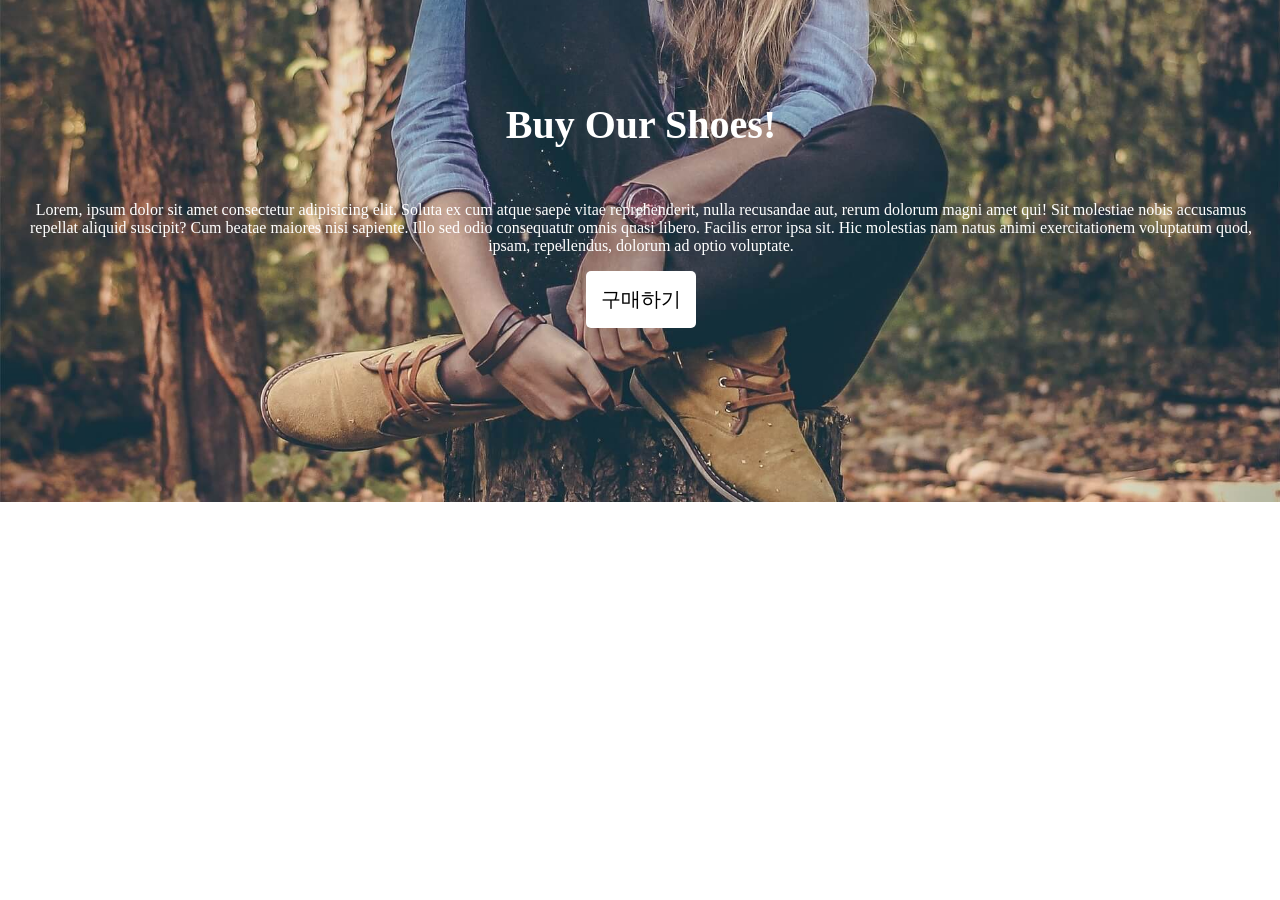
==== shoes/shoes.html @ cb9acc12 "first commit" ====
<!DOCTYPE html>
<html lang="ko">
<head>
  <meta charset="UTF-8">
  <meta name="viewport" content="width=device-width, initial-scale=1.0">
  <link rel="stylesheet" href="./css/shoes.css">
  <title>My Shoes Shop</title>
</head>
<body>
  <div class="main-background">
    <h4 class="main-title">Buy Our Shoes!</h4>
    <p class="main-content">
      Lorem, ipsum dolor sit amet consectetur adipisicing elit. Soluta ex cum atque saepe vitae reprehenderit, nulla recusandae aut, rerum dolorum magni amet qui! Sit molestiae nobis accusamus repellat aliquid suscipit?
      Cum beatae maiores nisi sapiente. Illo sed odio consequatur omnis quasi libero. Facilis error ipsa sit. Hic molestias nam natus animi exercitationem voluptatum quod, ipsam, repellendus, dolorum ad optio voluptate.
    </p>
    <button class="main-button">구매하기</button>
  </div>
</body>
</html>
---- shoes/css/shoes.css ----
body {
  margin: 0;
}

.main-background {
  width: 100%;
  height: 500px;
  background-image: url(../images/shoes_background.jpg);
  background-size: 100%;
  background-repeat: no-repeat;
  background-position: center;
  padding: 1px;
  text-align: center;
}

.main-title {
  /* div 자식은 마진이 서로 겹침 현상이 발생 */
  /* 해결 방법은 부모에게 padding : 1px 주어서 해결 */
  color: white;
  font-size: 40px;
  margin-top: 100px;
}

.main-content {
  color: white;
  margin-left: 20px;
  margin-right: 20px;
}

.main-button {
  background-color: white;
  font-size: 20px;
  padding: 15px;
  border-radius: 5px;
  border: none;
}
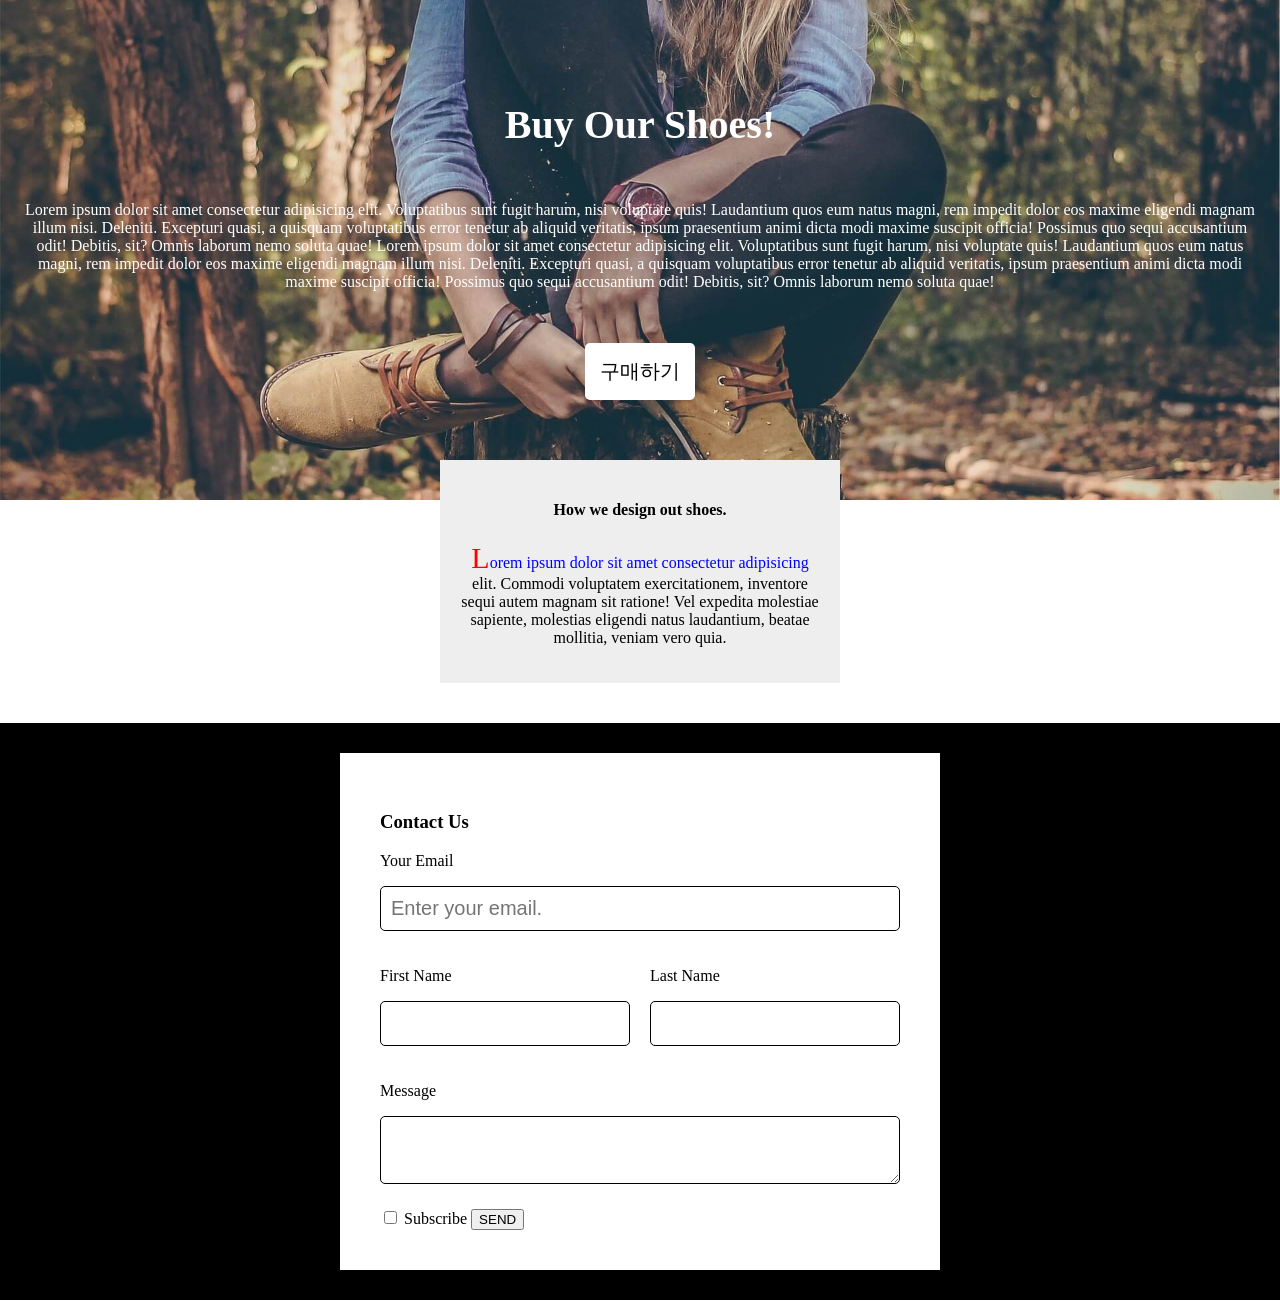
==== commit 990a0a46: "fix : shoes 관련 html / css 수정 및 추가" ====
--- a/shoes/shoes.html
+++ b/shoes/shoes.html
@@ -1,19 +1,72 @@
-<!DOCTYPE html>
+<!doctype html>
 <html lang="ko">
-<head>
-  <meta charset="UTF-8">
-  <meta name="viewport" content="width=device-width, initial-scale=1.0">
-  <link rel="stylesheet" href="./css/shoes.css">
-  <title>My Shoes Shop</title>
-</head>
-<body>
-  <div class="main-background">
-    <h4 class="main-title">Buy Our Shoes!</h4>
-    <p class="main-content">
-      Lorem, ipsum dolor sit amet consectetur adipisicing elit. Soluta ex cum atque saepe vitae reprehenderit, nulla recusandae aut, rerum dolorum magni amet qui! Sit molestiae nobis accusamus repellat aliquid suscipit?
-      Cum beatae maiores nisi sapiente. Illo sed odio consequatur omnis quasi libero. Facilis error ipsa sit. Hic molestias nam natus animi exercitationem voluptatum quod, ipsam, repellendus, dolorum ad optio voluptate.
-    </p>
-    <button class="main-button">구매하기</button>
-  </div>
-</body>
-</html>+  <head>
+    <meta charset="UTF-8" />
+    <meta name="viewport" content="width=device-width, initial-scale=1.0" />
+    <link rel="stylesheet" href="./css/shoes.css" />
+    <title>My Shoes Shop</title>
+  </head>
+  <body>
+    <div class="main-background">
+      <h4 class="main-title">Buy Our Shoes!</h4>
+      <p class="main-content">
+        Lorem ipsum dolor sit amet consectetur adipisicing elit. Voluptatibus
+        sunt fugit harum, nisi voluptate quis! Laudantium quos eum natus magni,
+        rem impedit dolor eos maxime eligendi magnam illum nisi. Deleniti.
+        Excepturi quasi, a quisquam voluptatibus error tenetur ab aliquid
+        veritatis, ipsum praesentium animi dicta modi maxime suscipit officia!
+        Possimus quo sequi accusantium odit! Debitis, sit? Omnis laborum nemo
+        soluta quae! Lorem ipsum dolor sit amet consectetur adipisicing elit.
+        Voluptatibus sunt fugit harum, nisi voluptate quis! Laudantium quos eum
+        natus magni, rem impedit dolor eos maxime eligendi magnam illum nisi.
+        Deleniti. Excepturi quasi, a quisquam voluptatibus error tenetur ab
+        aliquid veritatis, ipsum praesentium animi dicta modi maxime suscipit
+        officia! Possimus quo sequi accusantium odit! Debitis, sit? Omnis
+        laborum nemo soluta quae!
+      </p>
+      <button class="main-button">구매하기</button>
+    </div>
+    <div class="explain-box">
+      <h4>How we design out shoes.</h4>
+      <p class="pseudo">
+        Lorem ipsum dolor sit amet consectetur adipisicing elit. Commodi
+        voluptatem exercitationem, inventore sequi autem magnam sit ratione! Vel
+        expedita molestiae sapiente, molestias eligendi natus laudantium, beatae
+        mollitia, veniam vero quia.
+      </p>
+    </div>
+    <div class="form-background">
+      <div class="form-white">
+        <form action="" method="get">
+          <div class="w-100">
+            <h3>Contact Us</h3>
+            <p>Your Email</p>
+            <input
+              type="email"
+              class="form-input"
+              placeholder="Enter your email."
+            />
+          </div>
+          <div class="w-50">
+            <p>First Name</p>
+            <input type="text" class="form-input">
+          </div>
+          <div class="w-50">
+            <p>Last Name</p>
+            <input type="text" class="form-input">
+          </div>
+          <div style="clear:both"></div>
+          <div class="w-100">
+            <p>Message</p>
+            <textarea class="form-input"></textarea>
+          </div>
+          <div class="w-100">
+            <input type="checkbox" id="sub">
+            <label for="sub">Subscribe</label>
+            <button class="yellow-button">SEND</button>
+          </div>
+        </form>
+      </div>
+    </div>
+  </body>
+</html>
--- a/shoes/css/shoes.css
+++ b/shoes/css/shoes.css
@@ -1,5 +1,9 @@
 body {
   margin: 0;
+}
+
+div {
+  box-sizing: border-box;
 }
 
 .main-background {
@@ -11,6 +15,7 @@
   background-position: center;
   padding: 1px;
   text-align: center;
+  position: relative;
 }
 
 .main-title {
@@ -33,4 +38,69 @@
   padding: 15px;
   border-radius: 5px;
   border: none;
-}+  position: absolute;
+  left: 50%;
+  transform: translateX(-50%);
+  bottom: 100px;
+}
+
+.main-button:hover {
+  color: red;
+}
+
+.explain-box {
+  width: 400px;
+  margin: auto;
+  padding: 20px;
+  text-align: center;
+  background-color: #eee;
+  position: relative;
+  top: -40px;
+}
+
+
+.pseudo::first-letter {
+  color: red;
+  font-size: 30px;
+}
+
+.pseudo::first-line {
+  color: blue;
+}
+
+div, input, textarea {
+  box-sizing: border-box;
+}
+
+.form-background {
+  background-color: black;
+  padding: 30px;
+}
+
+.form-white {
+  background-color: white;
+  padding: 30px;
+  width: 80%;
+  margin: auto;
+  max-width: 600px;
+}
+
+.form-input {
+  width: 100%;
+  padding: 10px;
+  font-size: 20px;
+  border: 1px solid black;
+  border-radius: 5px;
+}
+
+.w-100 {
+  width: 100%;
+  padding: 10px;
+}
+
+.w-50 {
+  width: 50%;
+  padding: 10px;
+  float: left;
+}
+
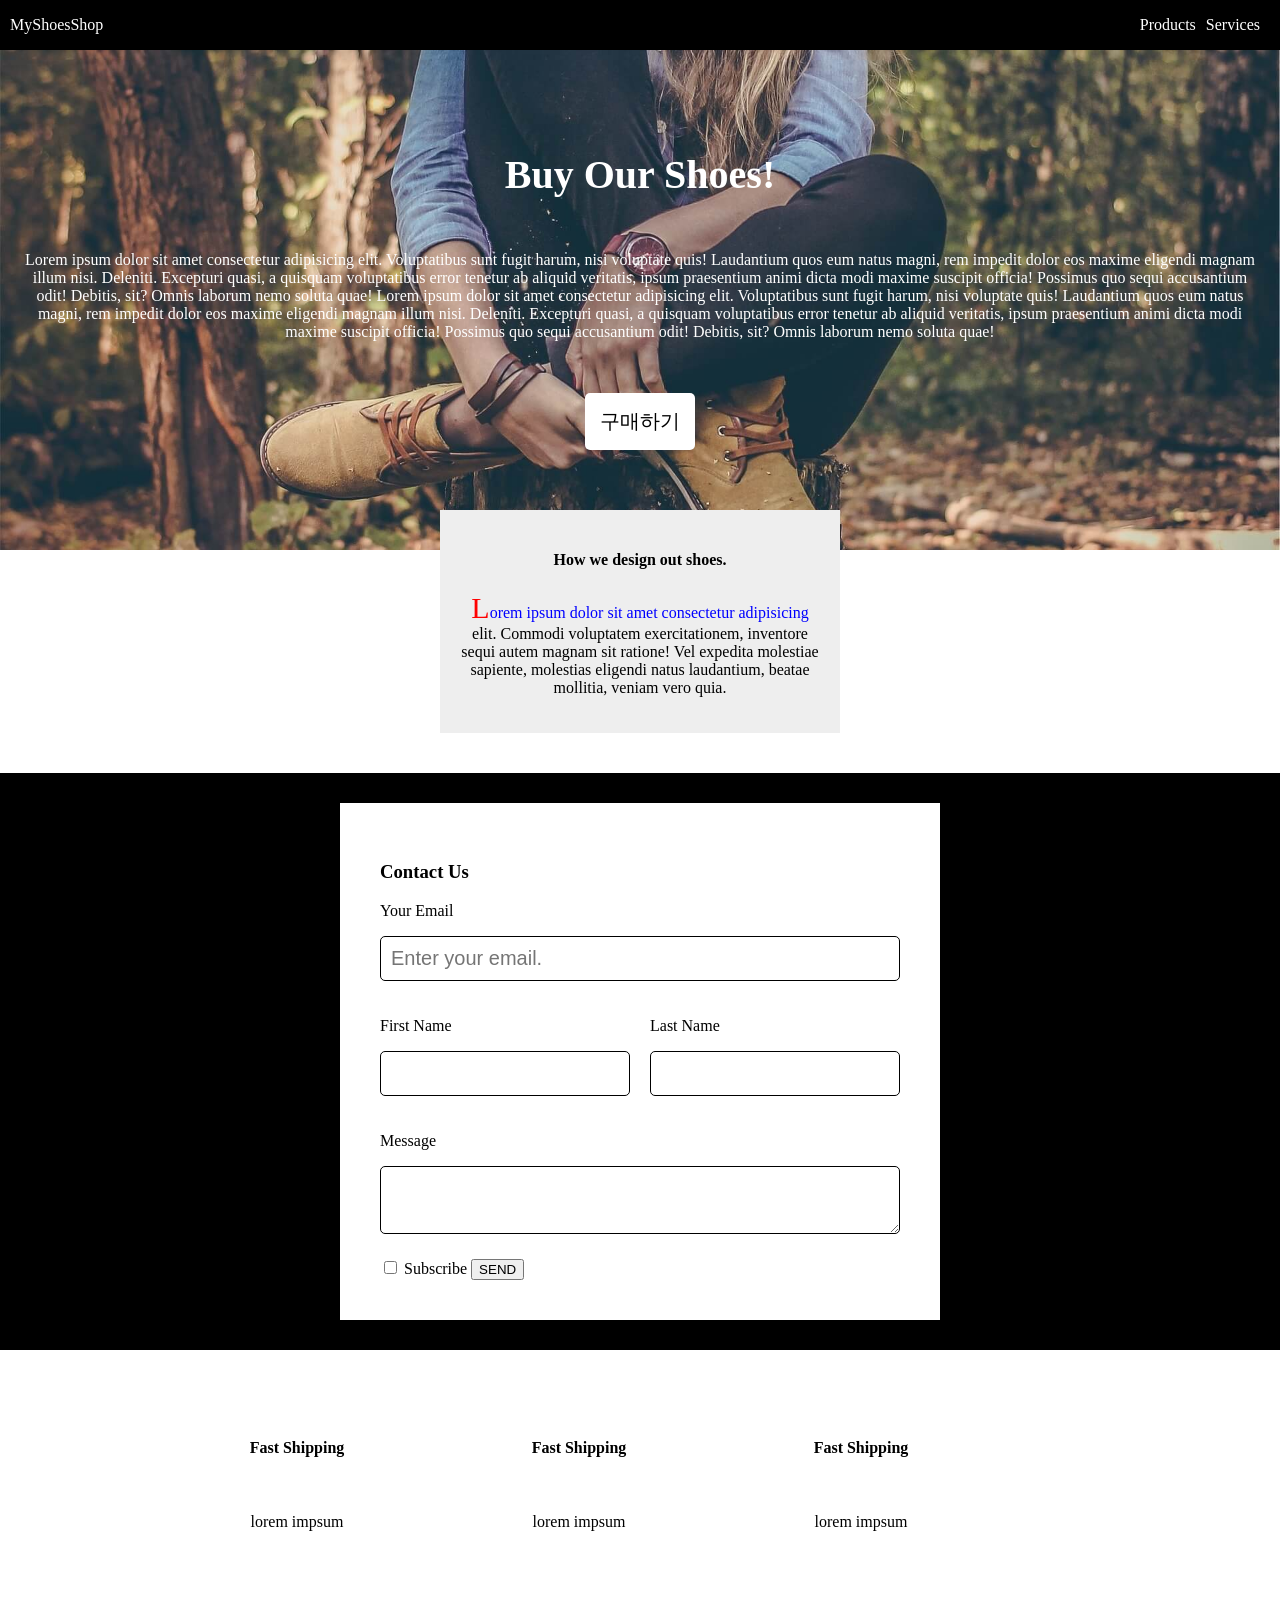
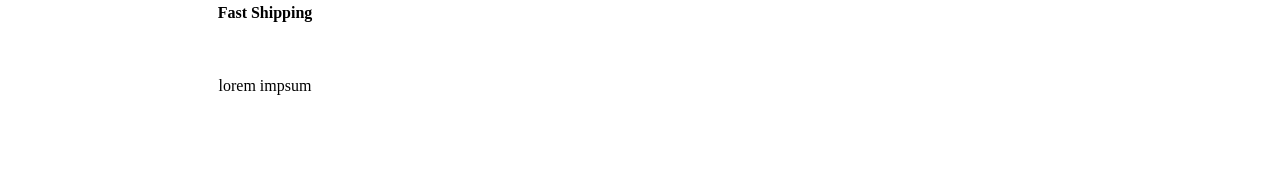
==== commit b5543f54: "feat : flex 적용" ====
--- a/shoes/shoes.html
+++ b/shoes/shoes.html
@@ -7,6 +7,13 @@
     <title>My Shoes Shop</title>
   </head>
   <body>
+    <!-- 메뉴 생성 -->
+     <div class="nav-container">
+      <div class="nav-item">MyShoesShop</div>
+      <div style="flex-grow: 1;"></div>
+      <div class="nav-item">Products</div>
+      <div class="nav-item">Services</div>
+     </div>
     <div class="main-background">
       <h4 class="main-title">Buy Our Shoes!</h4>
       <p class="main-content">
@@ -66,7 +73,27 @@
             <button class="yellow-button">SEND</button>
           </div>
         </form>
+
       </div>
     </div>
+    <div class="product-container">
+        <div>
+            <h4>Fast Shipping</h4>
+            <p>lorem impsum</p>
+        </div>
+        <div>
+            <h4>Fast Shipping</h4>
+            <p>lorem impsum</p>
+        </div>
+        <div>
+            <h4>Fast Shipping</h4>
+            <p>lorem impsum</p>
+        </div>
+        <div>
+            <h4>Fast Shipping</h4>
+            <p>lorem impsum</p>
+        </div>
+        <div style="float: none; clear: both;"></div>
+    </div>
   </body>
 </html>
--- a/shoes/css/shoes.css
+++ b/shoes/css/shoes.css
@@ -104,3 +104,72 @@
   float: left;
 }
 
+.nav-container {
+  display: flex;
+  height: 50px;
+  padding: 10px;
+  align-items: center;
+  justify-content: center;
+  background: black;
+  color: white;
+}
+
+.nav-item {
+  margin-right: 10px;
+}
+
+.product-container {
+  width: 80%;
+  max-width: 1000px;
+  margin: auto;
+  margin-top: 50px;
+  margin-bottom: 50px;
+  display: flex;
+  flex-wrap: wrap;
+}
+
+.product-container div {
+  /* float: left; */
+  width: 25%;
+  text-align: center;
+}
+
+/* 미디어쿼리 : 위치는 보통 css의 맨 마지막에 위치 */
+/* 현재 브라우저 폭이 1200px 이하 될 경우 */
+@media screen and (max-width: 1200px){
+  .main-title {
+    font-size: 30px;
+  }
+  .product-container {
+    max-width: 600px;
+    margin: 0 auto;
+  }
+  .product-container > div {
+    flex: 1 1 50%; 
+    /* 2개씩 1줄 */
+  }
+  
+}
+/* 현재 브라우저 폭이 768px 이하 될 경우 */
+@media  and (max-width: 768px) {
+  .main-title {
+    font-size: 20px
+  }
+  .product-container > div {
+    /* flex: 1 1 100%;
+       첫번째 : flex-basis(기본크기)
+       두번째 : shirink (줄어들기)
+       세번째 : flex-grow (늘어나기)  
+    */
+    flex: 1 1 100%; 
+    /* 1개씩 1줄 */
+    margin: 0 auto;
+  }
+}
+
+/* 현재 브라우저 폭이 576px 이하 될 경우 */
+@media  and (max-width: 576px) {
+  .main-title {
+    font-size: 10px
+  }
+}
